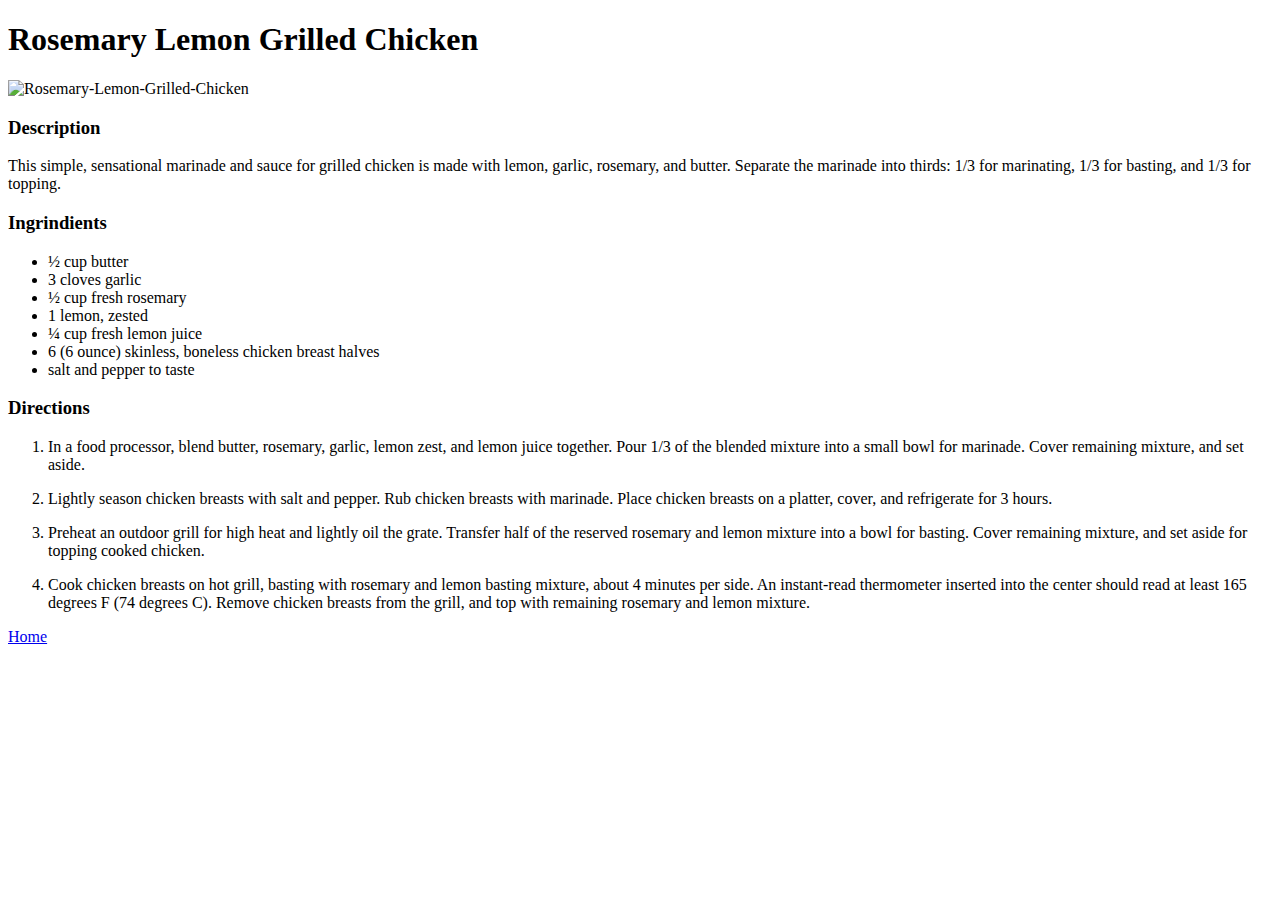
==== Recipes/Rosemary-Lemon-Grilled-Chicken.html @ a05c74f7 "multi worded words" ====
<!DOCTYPE html>
<html lang="en">
<head>
    <meta charset="UTF-8">
    <meta name="viewport" content="width=device-width, initial-scale=1.0">
    <title>Rosemary Lemon Grilled Chicken</title>
</head>
<body>
    <h1>Rosemary Lemon Grilled Chicken</h1>

    <img src="Dishes/Rosemary-Lemon-Grilled-Chicken.webp" alt="Rosemary-Lemon-Grilled-Chicken">
    
    <h3>Description</h3>

    <p>This simple, sensational marinade and sauce for grilled chicken is made with lemon, garlic, rosemary, and butter. Separate the marinade into thirds: 1/3 for marinating, 1/3 for basting, and 1/3 for topping.</p>

    <h3>Ingrindients</h3>

    <ul>
        <li>½ cup butter</li>
        <li>3 cloves garlic</li>
        <li>½ cup fresh rosemary</li>
        <li>1 lemon, zested</li>
        <li>¼ cup fresh lemon juice</li>
        <li>6 (6 ounce) skinless, boneless chicken breast halves</li>
        <li>salt and pepper to taste</li>
    </ul>

    <h3>Directions</h3>

    <ol>
        <li><p>In a food processor, blend butter, rosemary, garlic, lemon zest, and lemon juice together. Pour 1/3 of the blended mixture into a small bowl for marinade. Cover remaining mixture, and set aside.</p></li>
        <li><p>Lightly season chicken breasts with salt and pepper. Rub chicken breasts with marinade. Place chicken breasts on a platter, cover, and refrigerate for 3 hours.</p></li>
        <li><p>Preheat an outdoor grill for high heat and lightly oil the grate. Transfer half of the reserved rosemary and lemon mixture into a bowl for basting. Cover remaining mixture, and set aside for topping cooked chicken.</p></li>
        <li><p>Cook chicken breasts on hot grill, basting with rosemary and lemon basting mixture, about 4 minutes per side. An instant-read thermometer inserted into the center should read at least 165 degrees F (74 degrees C). Remove chicken breasts from the grill, and top with remaining rosemary and lemon mixture.</p></li>
    </ol>
    
</body>

<a href="../index.html">Home</a>
</html>
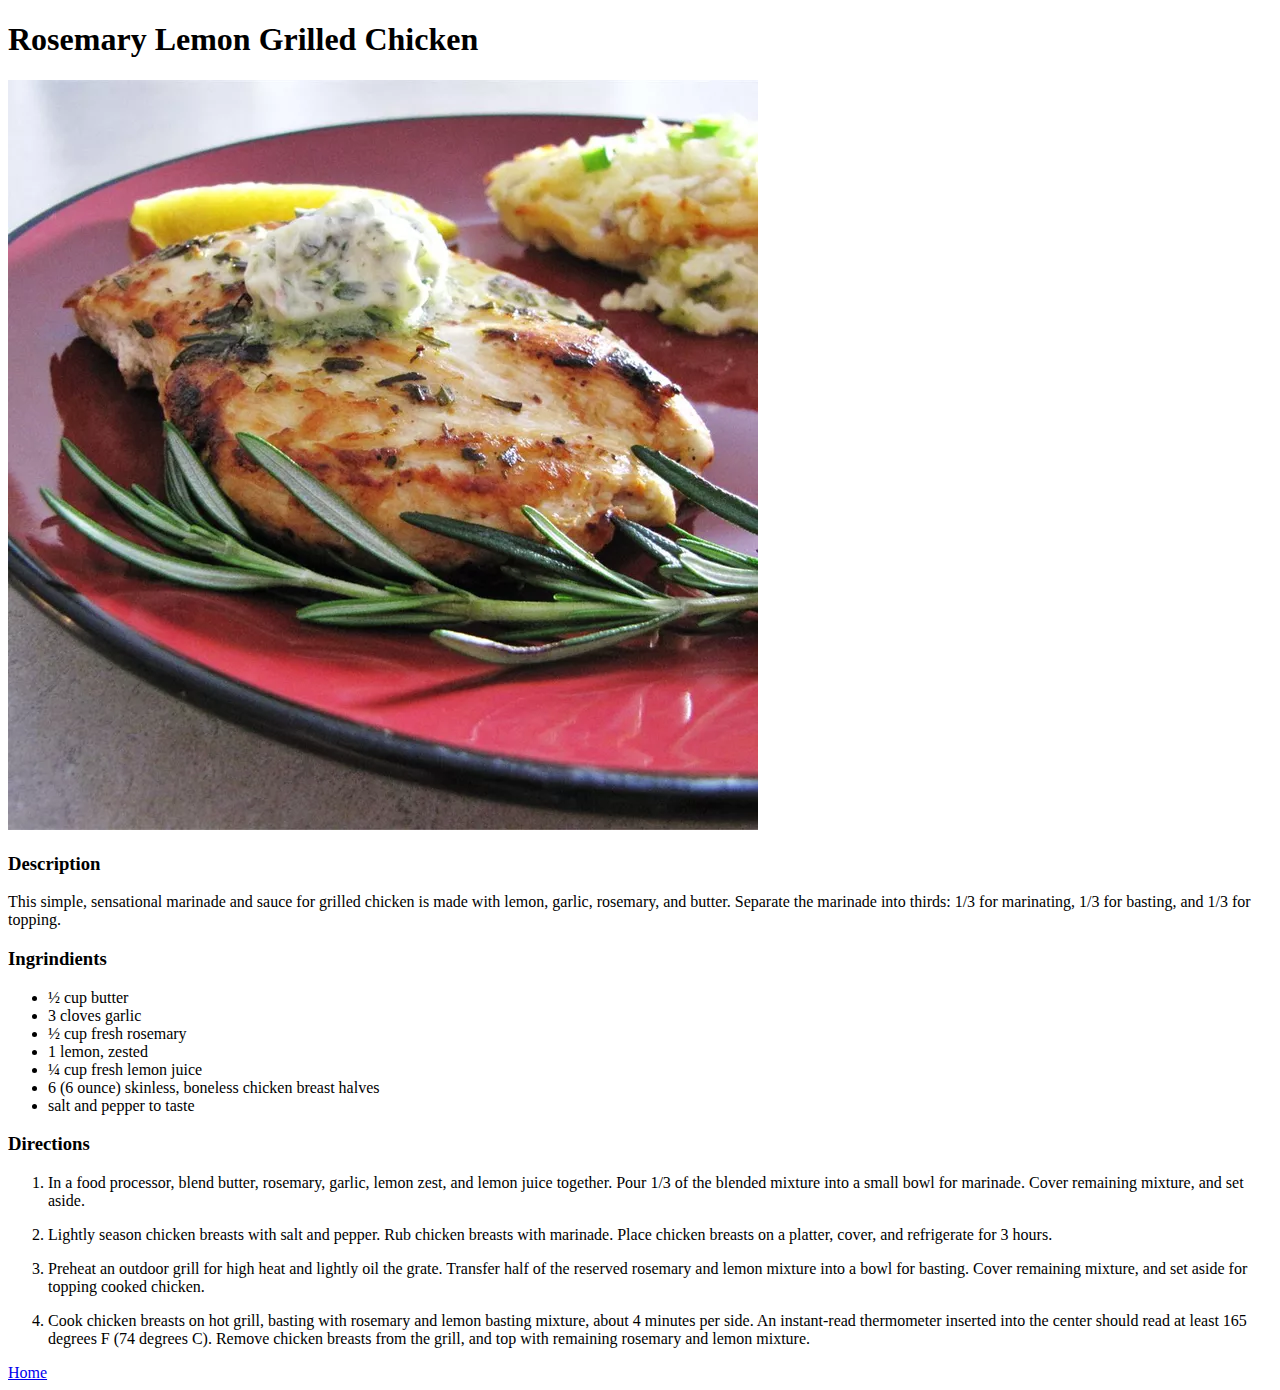
==== commit af88e58f: "correction" ====
--- a/Recipes/Rosemary-Lemon-Grilled-Chicken.html
+++ b/Recipes/Rosemary-Lemon-Grilled-Chicken.html
@@ -8,7 +8,7 @@
 <body>
     <h1>Rosemary Lemon Grilled Chicken</h1>
 
-    <img src="Dishes/Rosemary-Lemon-Grilled-Chicken.webp" alt="Rosemary-Lemon-Grilled-Chicken">
+    <img src="Dishes/Rosemary Lemon Grilled Chicken.webp" alt="Rosemary-Lemon-Grilled-Chicken">
     
     <h3>Description</h3>
 
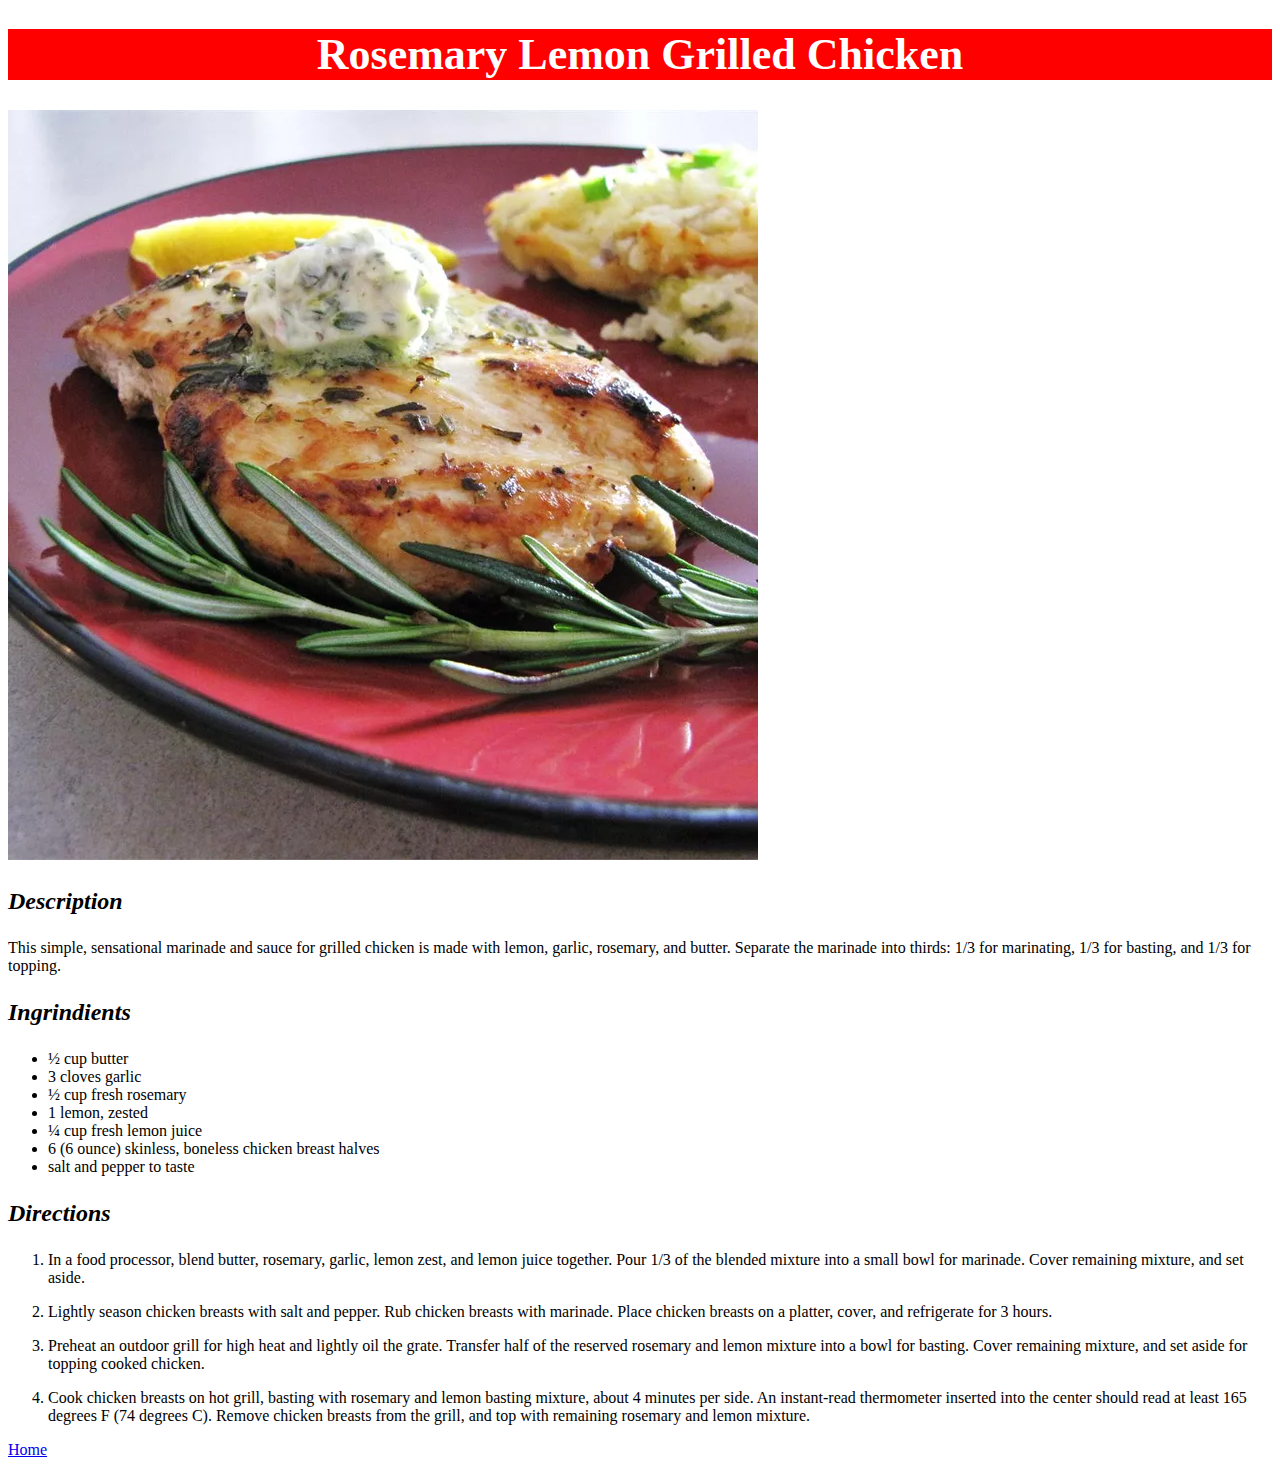
==== commit 165dfd6c: "styling" ====
--- a/Recipes/Rosemary-Lemon-Grilled-Chicken.html
+++ b/Recipes/Rosemary-Lemon-Grilled-Chicken.html
@@ -4,17 +4,18 @@
     <meta charset="UTF-8">
     <meta name="viewport" content="width=device-width, initial-scale=1.0">
     <title>Rosemary Lemon Grilled Chicken</title>
+    <link rel="stylesheet" href="stylesheets.css">
 </head>
 <body>
-    <h1>Rosemary Lemon Grilled Chicken</h1>
+    <h1 id="topic">Rosemary Lemon Grilled Chicken</h1>
 
     <img src="Dishes/Rosemary Lemon Grilled Chicken.webp" alt="Rosemary-Lemon-Grilled-Chicken">
     
-    <h3>Description</h3>
+    <h3 id="branch">Description</h3>
 
     <p>This simple, sensational marinade and sauce for grilled chicken is made with lemon, garlic, rosemary, and butter. Separate the marinade into thirds: 1/3 for marinating, 1/3 for basting, and 1/3 for topping.</p>
 
-    <h3>Ingrindients</h3>
+    <h3  id="branch">Ingrindients</h3>
 
     <ul>
         <li>½ cup butter</li>
@@ -26,7 +27,7 @@
         <li>salt and pepper to taste</li>
     </ul>
 
-    <h3>Directions</h3>
+    <h3 id="branch">Directions</h3>
 
     <ol>
         <li><p>In a food processor, blend butter, rosemary, garlic, lemon zest, and lemon juice together. Pour 1/3 of the blended mixture into a small bowl for marinade. Cover remaining mixture, and set aside.</p></li>
--- a/Recipes/stylesheets.css
+++ b/Recipes/stylesheets.css
@@ -0,0 +1,16 @@
+#topic {
+    color: white;
+    background-color: red;
+    font-size: 44px;
+    font-weight: bold;
+    text-align: center;
+  }
+
+#branch {
+    font-style: italic;
+    font-size: 24px;
+  }
+
+body {
+    font-family: 'Times New Roman', Times, serif;
+  }